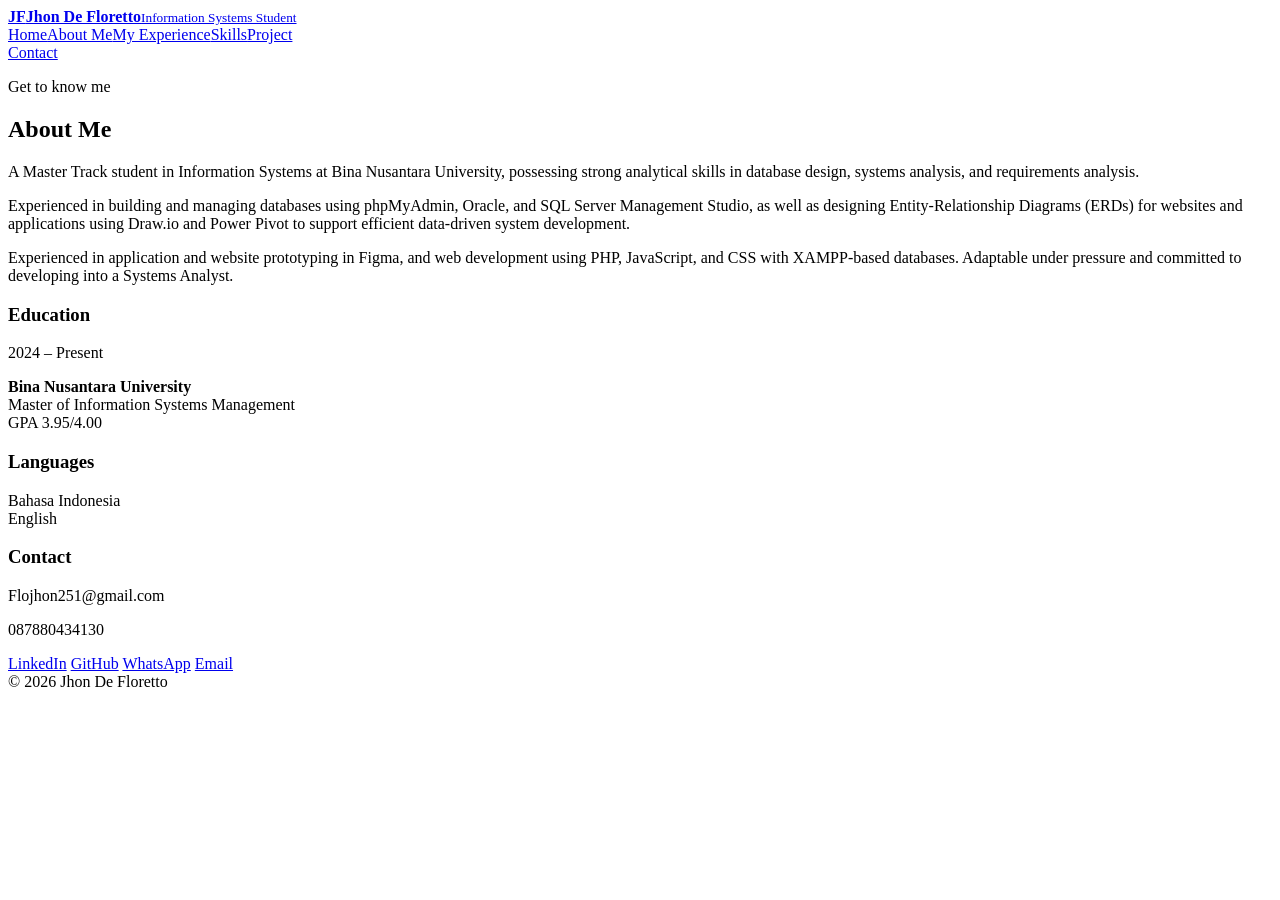
==== about.html @ 55f0c550 "Add files via upload" ====
<!DOCTYPE html>
<html lang="en">
<head>
<meta charset="utf-8">
<meta name="viewport" content="width=device-width, initial-scale=1, viewport-fit=cover">
<title>About Me | Jhon De Floretto</title>
<script>(function(){var d=document.documentElement,t=location.hash==='#t';if(t)d.classList.add('arriving','nosplash')})()</script>
<link rel="preconnect" href="https://fonts.googleapis.com"><link rel="preconnect" href="https://fonts.gstatic.com" crossorigin><link href="https://fonts.googleapis.com/css2?family=Plus+Jakarta+Sans:wght@400;500;600;700;800&display=swap" rel="stylesheet">
<link rel="stylesheet" href="css/style.css">
<noscript><style>.rv{opacity:1;--ty:0px}.w>span{transform:none}.hero .lab,.hero .role,.hero .d,.hero .btns,.hero .pw{opacity:1;transform:none}</style></noscript>
</head>
<body>
<div class="bg"><i></i><i></i><i></i></div>
<div id="prog"></div>

<div id="cv" aria-hidden="true"><i></i><i></i></div>
<header>
  <div class="bar glass">
    <a class="logo" href="index.html"><b>JF</b><span><strong>Jhon De Floretto</strong><small>Information Systems Student</small></span></a>
    <nav><a href="index.html">Home</a><a href="about.html" class="on" aria-current="page">About Me</a><a href="experience.html">My Experience</a><a href="skills.html">Skills</a><a href="projects.html">Project</a></nav>
    <a class="cta" href="#contact">Contact</a>
  </div>
</header>
<main class="page">
<p class="lab">Get to know me</p><h2>About Me</h2>
<div class="ab2">
  <div class="card rv">
    <p>A Master Track student in Information Systems at Bina Nusantara University, possessing strong analytical skills in database design, systems analysis, and requirements analysis.</p>
    <p>Experienced in building and managing databases using phpMyAdmin, Oracle, and SQL Server Management Studio, as well as designing Entity-Relationship Diagrams (ERDs) for websites and applications using Draw.io and Power Pivot to support efficient data-driven system development.</p>
    <p>Experienced in application and website prototyping in Figma, and web development using PHP, JavaScript, and CSS with XAMPP-based databases. Adaptable under pressure and committed to developing into a Systems Analyst.</p>
  </div>
  <div class="stk">
    <div class="card rv"><h3>Education</h3><p class="meta">2024 – Present</p><p><b>Bina Nusantara University</b><br>Master of Information Systems Management<br>GPA 3.95/4.00</p></div>
    <div class="card rv"><h3>Languages</h3><p>Bahasa Indonesia<br>English</p></div>
  </div>
</div>
</main>
<footer>
  <div class="fc glass">
    <div><h3>Contact</h3><p>Flojhon251@gmail.com</p><p>087880434130</p></div>
    <div class="links">
      <a href="https://www.linkedin.com/in/jhon-de-floretto-67709a324" target="_blank" rel="noopener">LinkedIn</a>
      <a href="https://github.com/JhonDeFloretto" target="_blank" rel="noopener">GitHub</a>
      <a href="https://wa.me/6287880434130" target="_blank" rel="noopener">WhatsApp</a>
      <a href="mailto:Flojhon251@gmail.com">Email</a>
    </div>
  </div>
  <div class="copy">© 2026 Jhon De Floretto</div>
</footer>
<script src="js/main.js"></script>
</body>
</html>
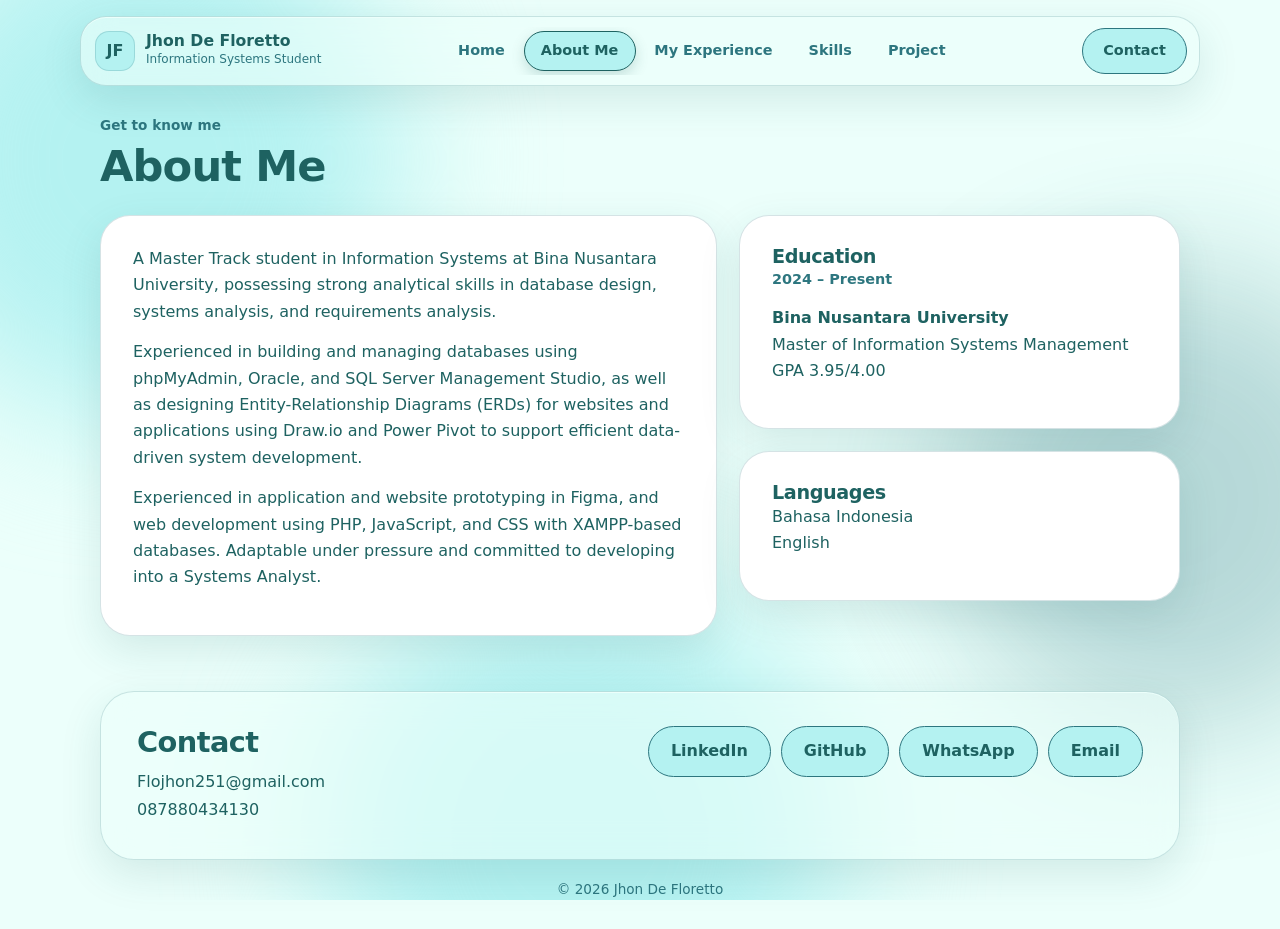
==== commit 21114f90: "Add files via upload" ====
--- a/about.html
+++ b/about.html
@@ -6,7 +6,7 @@
 <title>About Me | Jhon De Floretto</title>
 <script>(function(){var d=document.documentElement,t=location.hash==='#t';if(t)d.classList.add('arriving','nosplash')})()</script>
 <link rel="preconnect" href="https://fonts.googleapis.com"><link rel="preconnect" href="https://fonts.gstatic.com" crossorigin><link href="https://fonts.googleapis.com/css2?family=Plus+Jakarta+Sans:wght@400;500;600;700;800&display=swap" rel="stylesheet">
-<link rel="stylesheet" href="css/style.css">
+<link rel="stylesheet" href="style.css">
 <noscript><style>.rv{opacity:1;--ty:0px}.w>span{transform:none}.hero .lab,.hero .role,.hero .d,.hero .btns,.hero .pw{opacity:1;transform:none}</style></noscript>
 </head>
 <body>
@@ -47,6 +47,6 @@
   </div>
   <div class="copy">© 2026 Jhon De Floretto</div>
 </footer>
-<script src="js/main.js"></script>
+<script src="main.js"></script>
 </body>
 </html>
--- a/style.css
+++ b/style.css
@@ -0,0 +1,200 @@
+/* Jhon De Floretto portfolio — shared styles */
+:root{--d:#1E6261;--m:#2D767F;--l:#B4F2F1;--p:#ECFFFB;--w:#fff;--g:rgba(236,255,251,.62);--ln:rgba(45,118,127,.2);--sh:0 14px 40px rgba(30,98,97,.13);
+color-scheme:light;box-sizing:border-box;padding-top:env(safe-area-inset-top,0px);padding-bottom:env(safe-area-inset-bottom,0px)}
+*,*::before,*::after{box-sizing:border-box}
+html{scroll-padding-top:90px;scroll-behavior:smooth}
+body{margin:0;background:var(--p);color:var(--d);font:400 1rem/1.65 'Plus Jakarta Sans',system-ui,sans-serif;position:relative;overflow-x:hidden}
+h1,h2,h3{margin:0;line-height:1.12;letter-spacing:-.02em}
+a{color:inherit}
+a:focus-visible,button:focus-visible{outline:3px solid var(--m);outline-offset:3px}
+img{max-width:100%}
+
+/* background (unchanged look) */
+.bg{position:fixed;inset:0;z-index:-1;overflow:hidden}
+.bg i{position:absolute;border-radius:50%;filter:blur(70px);transition:transform .8s cubic-bezier(.2,.8,.2,1)}
+.bg i:nth-child(1){width:520px;height:520px;background:var(--l);left:-120px;top:-100px;transform:translate(calc(var(--mx,0)*40px),calc(var(--my,0)*30px))}
+.bg i:nth-child(2){width:460px;height:460px;background:var(--m);opacity:.28;right:-120px;top:30%;transform:translate(calc(var(--mx,0)*-50px),calc(var(--my,0)*-30px))}
+.bg i:nth-child(3){width:520px;height:520px;background:var(--l);left:25%;bottom:-200px;transform:translate(calc(var(--mx,0)*30px),calc(var(--my,0)*-40px))}
+.glass{background:var(--g);backdrop-filter:blur(16px);-webkit-backdrop-filter:blur(16px);border:1px solid var(--ln);box-shadow:var(--sh),inset 0 1px 0 var(--p)}
+
+/* scroll progress + cursor ring */
+#prog{position:fixed;left:0;top:0;height:3px;width:100%;transform:scaleX(0);transform-origin:left;background:var(--m);z-index:60}
+
+/* splash (index only) */
+#splash{position:fixed;inset:0;z-index:100;display:grid;place-items:center;background:var(--p);overflow:hidden;transition:opacity .8s,transform .8s cubic-bezier(.7,0,.3,1)}
+#splash.go{opacity:0;transform:scale(1.06)}
+.nosplash #splash{display:none}
+.sp{position:relative;text-align:center;padding:24px}
+.mark{width:92px;height:92px;margin:0 auto 26px;border-radius:30px;display:grid;place-items:center;font-size:1.9rem;font-weight:800;animation:rise .8s both}
+.sp h1{font-size:clamp(2rem,7vw,3.4rem);font-weight:800;animation:rise .8s .25s both}
+.sp p{margin:8px 0 30px;color:var(--m);font-weight:600;animation:rise .8s .45s both}
+.ld{width:220px;height:8px;border-radius:9px;margin:auto;overflow:hidden;background:var(--l)}
+.ld i{display:block;height:100%;border-radius:9px;background:var(--m);transform-origin:left;animation:fill 2.2s .4s cubic-bezier(.5,0,.2,1) both}
+@keyframes fill{from{transform:scaleX(0)}}
+@keyframes rise{from{opacity:0;transform:translateY(22px)}}
+
+/* page change between html files */
+#cv{position:fixed;inset:0;z-index:90;visibility:hidden;pointer-events:none;overflow:hidden}
+#cv.on,.arriving #cv{visibility:visible}
+#cv.on{pointer-events:all}
+#cv i{position:absolute;inset:0;transform:translateY(100%)}
+#cv i:first-child{background:var(--m)}#cv i:last-child{background:var(--l)}
+.arriving #cv i{transform:none}
+#cv.up i{transform:none;transition:transform .55s cubic-bezier(.7,0,.2,1)}
+#cv.up i:last-child{transition-delay:.1s}
+#cv.out i{transform:translateY(-100%);transition:transform .55s cubic-bezier(.7,0,.2,1)}
+#cv.out i:first-child{transition-delay:.1s}
+
+/* header + menu */
+header{position:sticky;top:env(safe-area-inset-top,0px);z-index:20;padding:16px 20px 0}
+.bar{max-width:1120px;margin:auto;display:flex;align-items:center;justify-content:space-between;gap:14px;border-radius:26px;padding:10px 12px 10px 14px}
+.logo{display:flex;align-items:center;gap:11px;text-decoration:none;white-space:nowrap}
+.logo b{width:40px;height:40px;border-radius:14px;display:grid;place-items:center;background:var(--l);border:1px solid var(--ln);font-weight:800;transition:transform .3s cubic-bezier(.3,1.6,.5,1)}
+.logo:hover b{transform:rotate(-10deg) scale(1.1)}
+.logo strong{display:block;font-size:.98rem;line-height:1.15}.logo small{display:block;color:var(--m);font-size:.75rem;font-weight:500}
+nav{position:relative;display:flex;gap:2px;overflow-x:auto;scrollbar-width:none;-ms-overflow-style:none;padding:4px}
+nav::-webkit-scrollbar{display:none;width:0;height:0}
+nav a{position:relative;z-index:1;text-decoration:none;padding:8px 17px;border-radius:99px;font-weight:600;font-size:.9rem;white-space:nowrap;overflow:hidden;color:var(--m);transition:color .2s,transform .18s ease-out}
+nav a:hover{color:var(--d)}
+nav a.on{color:var(--d);font-weight:800}
+.ind{position:absolute;z-index:0;top:4px;bottom:4px;left:0;width:0;border-radius:99px;background:var(--l);border:1.5px solid var(--d);box-shadow:0 5px 14px rgba(30,98,97,.2);pointer-events:none;transition:left .4s cubic-bezier(.3,1.25,.5,1),width .4s cubic-bezier(.3,1.25,.5,1),background .2s,border-color .2s,box-shadow .2s}
+.ind.hov{background:var(--p);border-color:var(--ln);box-shadow:none}
+.cta{position:relative;overflow:hidden;text-decoration:none;font-weight:700;font-size:.9rem;padding:10px 20px;border-radius:99px;background:var(--l);border:1px solid var(--m);white-space:nowrap;transition:transform .18s ease-out}
+
+/* layout + cards (white) */
+.page{max-width:1120px;margin:auto;padding:28px 20px 56px}
+.card{background:var(--w);border:1px solid var(--ln);border-radius:30px;padding:30px 32px;margin-bottom:22px;box-shadow:var(--sh)}
+.lab{color:var(--m);font-weight:700;font-size:.85rem;margin:0 0 6px}
+h2{font-size:clamp(1.9rem,4vw,2.7rem);font-weight:800;margin-bottom:24px}
+h3{font-size:1.2rem;font-weight:700}
+.meta{color:var(--m);font-weight:600;font-size:.9rem;margin:2px 0 0}
+ul{margin:10px 0 0;padding-left:1.15em}li{margin:6px 0}
+
+/* tilt + reveal + magnet */
+.tilt,.rv{transform:perspective(900px) translateY(var(--ty,0px)) rotateX(var(--rx,0deg)) rotateY(var(--ry,0deg));transition:transform .3s ease-out,box-shadow .3s}
+.tilt.live{transition:transform .08s linear,box-shadow .3s}
+.tilt:hover{box-shadow:0 24px 54px rgba(30,98,97,.22)}
+.tilt::after{content:"";position:absolute;inset:0;border-radius:inherit;pointer-events:none;opacity:0;transition:opacity .3s;background:radial-gradient(circle at var(--gx,50%) var(--gy,30%),rgba(180,242,241,.45),transparent 55%)}
+.tilt{position:relative}.tilt:hover::after{opacity:1}
+.rv{opacity:0;--ty:34px;transition:opacity .8s ease var(--d,0s),transform .8s cubic-bezier(.2,.8,.2,1) var(--d,0s)}
+.rv.in{opacity:1;--ty:0px}
+.rv.done{transition:transform .3s ease-out,opacity .3s,box-shadow .3s}
+.rv.done.live{transition:transform .08s linear,box-shadow .3s}
+.btn,.links a,.more a,.view{position:relative;overflow:hidden;transition:transform .18s ease-out,background .2s}
+.btn:active,.view:active,.cta:active,.links a:active,.more a:active,nav a:active{transform:scale(.93)!important}
+.rp{position:absolute;border-radius:50%;background:var(--m);opacity:.35;pointer-events:none;transform:scale(0);animation:rp .65s ease-out forwards}
+@keyframes rp{to{transform:scale(1);opacity:0}}
+
+/* hero */
+.hero{display:grid;grid-template-columns:1.1fr .9fr;gap:36px;align-items:center;padding:18px 8px 34px}
+.hero h1{font-size:clamp(2.8rem,6.4vw,4.8rem);font-weight:800;letter-spacing:-.035em;margin:6px 0 8px}
+.w{display:inline-block;overflow:hidden;vertical-align:bottom;padding-bottom:.1em;margin-right:.22em}
+.w>span{display:inline-block;transform:translateY(110%);transition:transform .9s cubic-bezier(.2,.8,.2,1) calc(var(--i,0)*.12s)}
+.ready .w>span{transform:none}
+.role{font-size:clamp(1.4rem,3vw,2.1rem);font-weight:700;color:var(--m);margin:0}
+.hero p.d{max-width:46ch;margin:18px 0 0;font-size:1.05rem}
+.btns{display:flex;gap:12px;flex-wrap:wrap;margin-top:28px}
+.btn{text-decoration:none;font-weight:700;padding:14px 28px;border-radius:99px;background:var(--l);border:1.5px solid var(--d);box-shadow:0 8px 22px rgba(30,98,97,.2)}
+.btn.alt{background:var(--w);box-shadow:none;border-color:var(--ln)}
+.pw{justify-self:center;width:min(100%,400px)}
+.frame{border-radius:46px;padding:12px;width:100%;cursor:pointer;touch-action:pan-y}
+.frame img{display:block;width:100%;aspect-ratio:5/7;object-fit:cover;object-position:top;border-radius:36px}
+.frame.wob{animation:wob .8s cubic-bezier(.3,1.5,.5,1)}
+@keyframes wob{0%{transform:perspective(900px) rotate(0)}20%{transform:perspective(900px) rotate(-5deg) scale(1.03)}40%{transform:perspective(900px) rotate(4deg) scale(1.02)}60%{transform:perspective(900px) rotate(-2.5deg)}80%{transform:perspective(900px) rotate(1.5deg)}100%{transform:perspective(900px) rotate(0)}}
+.badges{display:grid;grid-template-columns:1fr 1fr;gap:12px;margin-top:16px}
+.badge{border-radius:22px;padding:12px 18px}
+.badge b{display:block;font-size:1.7rem;font-weight:800;line-height:1.1}.badge span{font-size:.78rem;color:var(--m);font-weight:600;display:block;line-height:1.3}
+.about{display:grid;grid-template-columns:1fr 1fr;gap:32px;align-items:center}
+.about p{margin:0 0 18px;max-width:52ch}
+.more{display:flex;justify-content:space-between;align-items:end;gap:12px;flex-wrap:wrap}
+.more a{font-weight:700;text-decoration:none;padding:10px 20px;border-radius:99px;margin-bottom:24px}
+
+/* images */
+.pic{display:block;position:relative;width:100%;padding:0;border:0;border-radius:20px;overflow:hidden;background:var(--l);cursor:zoom-in;aspect-ratio:16/10}
+.pic img{width:100%;height:100%;object-fit:cover;object-position:top;display:block;transition:transform .6s cubic-bezier(.2,.8,.2,1)}
+.pic:hover img{transform:scale(1.08)}
+.pic .zoom{position:absolute;right:12px;bottom:12px;padding:5px 14px;border-radius:99px;background:var(--p);border:1px solid var(--ln);font:700 .78rem 'Plus Jakarta Sans',sans-serif;color:var(--d);opacity:0;transform:translateY(8px);transition:.3s}
+.pic:hover .zoom,.pic:focus-visible .zoom{opacity:1;transform:none}
+#lb{position:fixed;inset:0;z-index:120;display:none;place-items:center;padding:24px;background:rgba(236,255,251,.82);backdrop-filter:blur(14px);cursor:zoom-out}
+#lb.show{display:grid;animation:rise .35s both}
+#lb img{max-width:min(94vw,1100px);max-height:80vh;border-radius:22px;border:6px solid var(--w);box-shadow:var(--sh)}
+#lb p{margin:14px 0 0;text-align:center;font-weight:700}
+
+/* grids */
+.grid{display:grid;grid-template-columns:repeat(auto-fit,minmax(310px,1fr));gap:22px}
+.grid .card{margin:0;padding:16px 16px 24px}
+.grid .card{display:flex;flex-direction:column;padding-bottom:28px}
+.grid .pic{flex:none}
+.grid .in{flex:1;padding:18px 12px 4px;display:flex;flex-direction:column}
+.grid .in p{margin:6px 0 12px}
+.tools{margin-top:auto;display:flex;flex-wrap:wrap;gap:6px}
+.tools span{background:var(--p);border:1px solid var(--ln);padding:3px 12px;border-radius:99px;font-size:.8rem;font-weight:600}
+.tag{position:absolute;right:28px;top:28px;z-index:2;font-size:.78rem;font-weight:700;padding:3px 13px;border-radius:99px;background:var(--p);border:1px solid var(--ln)}
+.ab2{display:grid;grid-template-columns:1.4fr 1fr;gap:22px}.ab2 .card{margin:0}.ab2 p{margin:0 0 14px}
+.stk{display:grid;gap:22px;align-content:start}
+.tl{display:grid;gap:22px}.tl .card{margin:0}
+.exp{display:grid;grid-template-columns:1fr 330px;gap:30px;align-items:center}
+.exp.solo{grid-template-columns:1fr}
+.exp .pic{aspect-ratio:4/3;cursor:zoom-in}
+.tiles{display:grid;grid-template-columns:repeat(auto-fill,minmax(122px,1fr));gap:14px}
+.tile{display:flex;flex-direction:column;align-items:center;gap:9px;padding:18px 8px 14px;border-radius:22px;background:var(--p);border:1px solid var(--ln);font-size:.8rem;font-weight:600;text-align:center;line-height:1.25}
+.tile svg{width:38px;height:38px}
+.tile:hover svg{animation:wig .6s}
+@keyframes wig{25%{transform:rotate(-14deg) scale(1.12)}50%{transform:rotate(10deg) scale(1.12)}75%{transform:rotate(-5deg)}}
+.sk{margin-bottom:22px}.sk h3{margin-bottom:16px}
+
+/* footer */
+footer{max-width:1120px;margin:0 auto;padding:0 20px calc(28px + env(safe-area-inset-bottom,0px))}
+.fc{border-radius:34px;padding:34px 36px;display:flex;justify-content:space-between;gap:28px;flex-wrap:wrap}
+.fc h3{font-size:1.8rem;margin-bottom:10px}.fc p{margin:2px 0}
+.links{display:flex;gap:10px;flex-wrap:wrap;align-items:flex-start}
+.links a{text-decoration:none;font-weight:700;padding:11px 22px;border-radius:99px;background:var(--l);border:1px solid var(--m)}
+.copy{text-align:center;color:var(--m);font-size:.85rem;margin-top:18px}
+
+@media(max-width:800px){
+.hero,.about,.ab2,.exp{grid-template-columns:1fr}.pw{order:-1;width:min(88%,340px)}
+.bar{flex-wrap:wrap}.cta{display:none}nav{order:3;width:100%}.card{padding:24px 22px}.tag{right:22px;top:22px}}
+@media(hover:none){#bub{display:none}}
+@media(prefers-reduced-motion:reduce){*{animation:none!important;transition:none!important}.rv{opacity:1;--ty:0px}.w>span{transform:none}}
+.sub{font-size:1.25rem;font-weight:700;color:var(--m);margin:34px 0 16px}.sub:first-of-type{margin-top:0}
+.tile svg.wide{width:88px;height:38px}
+.pic img{object-fit:contain;object-position:center}
+.exp .pic img{object-fit:cover;object-position:center}
+
+/* home entrance */
+.hero .lab,.hero .role,.hero .d,.hero .btns,.hero .pw{opacity:0;transform:translateY(26px);transition:opacity .8s ease var(--dl,0s),transform .9s cubic-bezier(.2,.8,.2,1) var(--dl,0s)}
+.ready .hero .lab,.ready .hero .role,.ready .hero .d,.ready .hero .btns,.ready .hero .pw{opacity:1;transform:none}
+.hero .lab{--dl:.05s}.hero .pw{--dl:.3s}.hero .role{--dl:.5s}.hero .d{--dl:.65s}.hero .btns{--dl:.8s}
+#splash{cursor:pointer}
+
+/* bubble-wand cursor: system cursor hidden on mouse devices */
+@media(hover:hover) and (pointer:fine){*,*::before,*::after{cursor:none!important}}
+#bub{position:fixed;left:0;top:0;width:0;height:0;pointer-events:none;z-index:200;opacity:0;transition:opacity .3s}
+#bub.on{opacity:1}
+#bub svg{position:absolute;left:-18px;top:-18px;width:48px;height:64px;overflow:visible;transform-origin:18px 18px;filter:drop-shadow(0 4px 6px rgba(30,98,97,.25))}
+
+/* realistic soap bubbles: clear centre, rainbow film on the rim, glossy highlights */
+.pop{position:fixed;left:0;top:0;border-radius:50%;pointer-events:none;z-index:199;opacity:0;
+background:
+radial-gradient(circle at 30% 24%,rgba(255,255,255,.95) 0 7%,rgba(255,255,255,0) 21%),
+radial-gradient(ellipse at 72% 80%,rgba(255,255,255,.55) 0 6%,rgba(255,255,255,0) 19%),
+radial-gradient(circle at 50% 50%,rgba(255,255,255,.05) 0 52%,hsla(var(--h),95%,76%,.25) 76%,hsla(var(--h2),95%,70%,.42) 100%);
+box-shadow:inset 0 0 7px rgba(255,255,255,.6),0 0 7px hsla(var(--h),90%,70%,.4);
+animation:pf .8s cubic-bezier(.2,.7,.3,1) var(--dl,0s) forwards}
+.pop::before{content:"";position:absolute;inset:0;border-radius:50%;opacity:.8;
+background:conic-gradient(from var(--r,0deg),hsla(0,100%,68%,.75),hsla(50,100%,64%,.75),hsla(120,90%,64%,.7),hsla(190,100%,66%,.75),hsla(260,100%,72%,.75),hsla(320,100%,70%,.75),hsla(360,100%,68%,.75));
+-webkit-mask:radial-gradient(circle,transparent 56%,#000 94%);mask:radial-gradient(circle,transparent 56%,#000 94%)}
+@keyframes pf{
+0%{transform:translate(0,0) scale(.3);opacity:0}
+12%{opacity:1}
+60%{transform:translate(var(--dx),var(--dy)) scale(1);opacity:1}
+76%{transform:translate(var(--dx),var(--dy)) scale(1.08);opacity:1}
+88%{transform:translate(var(--dx),var(--dy)) scale(1.22);opacity:.8}
+100%{transform:translate(var(--dx),var(--dy)) scale(1.5);opacity:0}}
+
+/* project view button (tool icon + label) */
+.view{display:inline-flex;align-items:center;gap:9px;align-self:flex-start;padding:9px 18px 9px 14px;border-radius:99px;background:var(--l);border:1.5px solid var(--d);font-weight:700;font-size:.86rem;text-decoration:none;white-space:nowrap}
+.view svg{width:19px;height:19px;flex:none}
+.view:hover{background:var(--w)}
+.grid .in .view{margin-top:auto}
+.grid .in .tools + .view{margin-top:18px}
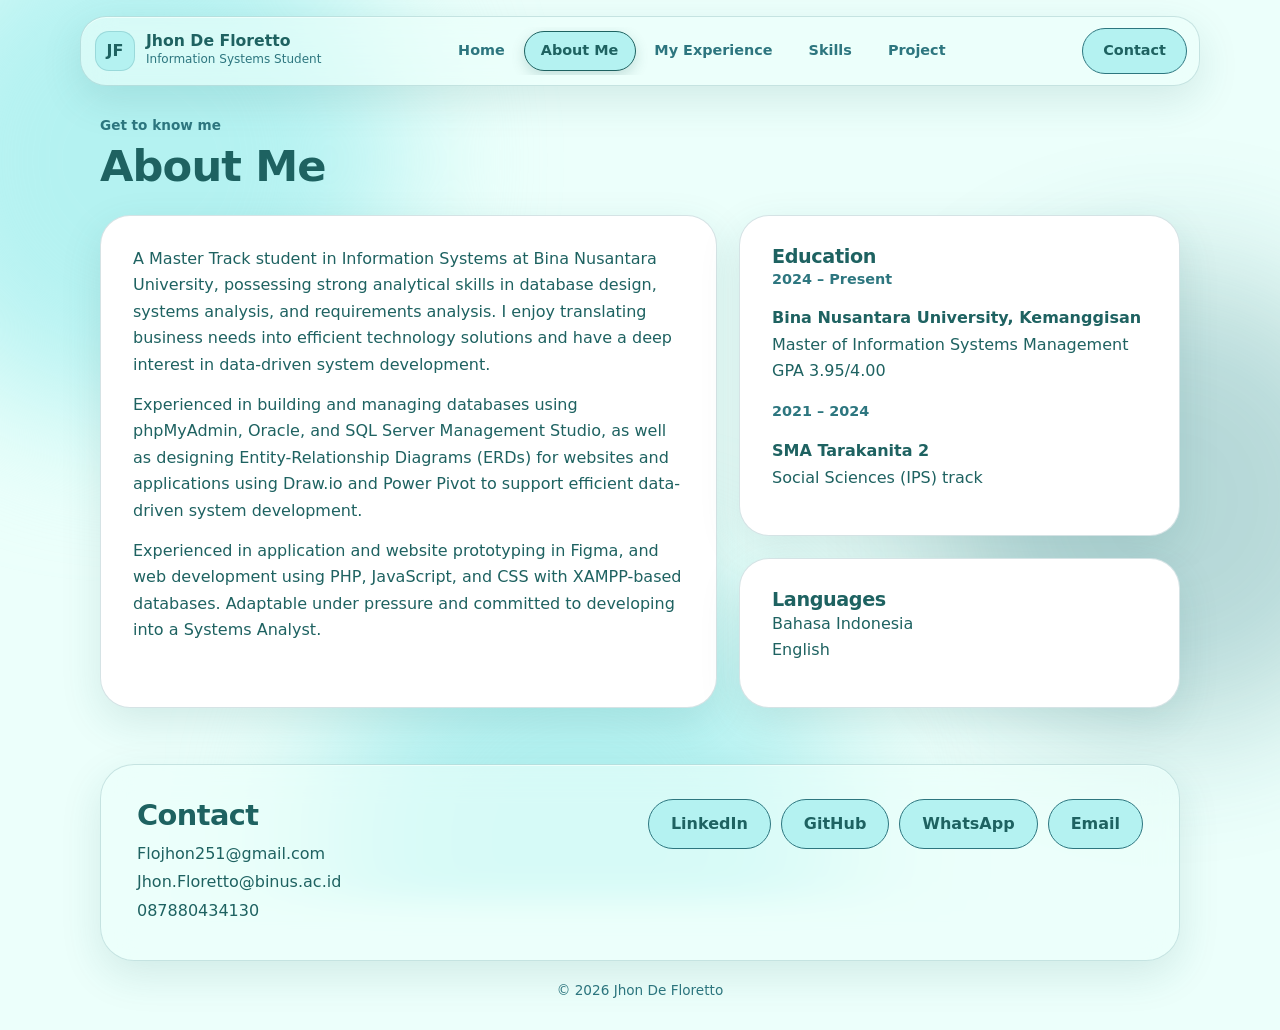
==== commit 77fef93c: "Update about.html" ====
--- a/about.html
+++ b/about.html
@@ -1,52 +1,142 @@
-<!DOCTYPE html>
+<!doctype html>
 <html lang="en">
-<head>
-<meta charset="utf-8">
-<meta name="viewport" content="width=device-width, initial-scale=1, viewport-fit=cover">
-<title>About Me | Jhon De Floretto</title>
-<script>(function(){var d=document.documentElement,t=location.hash==='#t';if(t)d.classList.add('arriving','nosplash')})()</script>
-<link rel="preconnect" href="https://fonts.googleapis.com"><link rel="preconnect" href="https://fonts.gstatic.com" crossorigin><link href="https://fonts.googleapis.com/css2?family=Plus+Jakarta+Sans:wght@400;500;600;700;800&display=swap" rel="stylesheet">
-<link rel="stylesheet" href="style.css">
-<noscript><style>.rv{opacity:1;--ty:0px}.w>span{transform:none}.hero .lab,.hero .role,.hero .d,.hero .btns,.hero .pw{opacity:1;transform:none}</style></noscript>
-</head>
-<body>
-<div class="bg"><i></i><i></i><i></i></div>
-<div id="prog"></div>
+  <head>
+    <meta charset="utf-8" />
+    <meta
+      name="viewport"
+      content="width=device-width, initial-scale=1, viewport-fit=cover"
+    />
+    <title>About Me | Jhon De Floretto</title>
+    <script>
+      (function () {
+        var d = document.documentElement,
+          t = location.hash === "#t";
+        if (t) d.classList.add("arriving", "nosplash");
+      })();
+    </script>
+    <link rel="preconnect" href="https://fonts.googleapis.com" />
+    <link rel="preconnect" href="https://fonts.gstatic.com" crossorigin />
+    <link
+      href="https://fonts.googleapis.com/css2?family=Plus+Jakarta+Sans:wght@400;500;600;700;800&display=swap"
+      rel="stylesheet"
+    />
+    <link rel="stylesheet" href="style.css" />
+    <noscript
+      ><style>
+        .rv {
+          opacity: 1;
+          --ty: 0px;
+        }
+        .w > span {
+          transform: none;
+        }
+        .hero .lab,
+        .hero .role,
+        .hero .d,
+        .hero .btns,
+        .hero .pw {
+          opacity: 1;
+          transform: none;
+        }
+      </style></noscript
+    >
+  </head>
+  <body>
+    <div class="bg"><i></i><i></i><i></i></div>
+    <div id="prog"></div>
 
-<div id="cv" aria-hidden="true"><i></i><i></i></div>
-<header>
-  <div class="bar glass">
-    <a class="logo" href="index.html"><b>JF</b><span><strong>Jhon De Floretto</strong><small>Information Systems Student</small></span></a>
-    <nav><a href="index.html">Home</a><a href="about.html" class="on" aria-current="page">About Me</a><a href="experience.html">My Experience</a><a href="skills.html">Skills</a><a href="projects.html">Project</a></nav>
-    <a class="cta" href="#contact">Contact</a>
-  </div>
-</header>
-<main class="page">
-<p class="lab">Get to know me</p><h2>About Me</h2>
-<div class="ab2">
-  <div class="card rv">
-    <p>A Master Track student in Information Systems at Bina Nusantara University, possessing strong analytical skills in database design, systems analysis, and requirements analysis.</p>
-    <p>Experienced in building and managing databases using phpMyAdmin, Oracle, and SQL Server Management Studio, as well as designing Entity-Relationship Diagrams (ERDs) for websites and applications using Draw.io and Power Pivot to support efficient data-driven system development.</p>
-    <p>Experienced in application and website prototyping in Figma, and web development using PHP, JavaScript, and CSS with XAMPP-based databases. Adaptable under pressure and committed to developing into a Systems Analyst.</p>
-  </div>
-  <div class="stk">
-    <div class="card rv"><h3>Education</h3><p class="meta">2024 – Present</p><p><b>Bina Nusantara University</b><br>Master of Information Systems Management<br>GPA 3.95/4.00</p></div>
-    <div class="card rv"><h3>Languages</h3><p>Bahasa Indonesia<br>English</p></div>
-  </div>
-</div>
-</main>
-<footer>
-  <div class="fc glass">
-    <div><h3>Contact</h3><p>Flojhon251@gmail.com</p><p>087880434130</p></div>
-    <div class="links">
-      <a href="https://www.linkedin.com/in/jhon-de-floretto-67709a324" target="_blank" rel="noopener">LinkedIn</a>
-      <a href="https://github.com/JhonDeFloretto" target="_blank" rel="noopener">GitHub</a>
-      <a href="https://wa.me/6287880434130" target="_blank" rel="noopener">WhatsApp</a>
-      <a href="mailto:Flojhon251@gmail.com">Email</a>
-    </div>
-  </div>
-  <div class="copy">© 2026 Jhon De Floretto</div>
-</footer>
-<script src="main.js"></script>
-</body>
+    <div id="cv" aria-hidden="true"><i></i><i></i></div>
+    <header>
+      <div class="bar glass">
+        <a class="logo" href="index.html"
+          ><b>JF</b
+          ><span
+            ><strong>Jhon De Floretto</strong
+            ><small>Information Systems Student</small></span
+          ></a
+        >
+        <nav>
+          <a href="index.html">Home</a
+          ><a href="about.html" class="on" aria-current="page">About Me</a
+          ><a href="experience.html">My Experience</a
+          ><a href="skills.html">Skills</a><a href="projects.html">Project</a>
+        </nav>
+        <a class="cta" href="#contact">Contact</a>
+      </div>
+    </header>
+    <main class="page">
+      <p class="lab">Get to know me</p>
+      <h2>About Me</h2>
+      <div class="ab2">
+        <div class="card rv">
+          <p>
+            A Master Track student in Information Systems at Bina Nusantara
+            University, possessing strong analytical skills in database design,
+            systems analysis, and requirements analysis. I enjoy translating
+            business needs into efficient technology solutions and have a deep
+            interest in data-driven system development.
+          </p>
+          <p>
+            Experienced in building and managing databases using phpMyAdmin,
+            Oracle, and SQL Server Management Studio, as well as designing
+            Entity-Relationship Diagrams (ERDs) for websites and applications
+            using Draw.io and Power Pivot to support efficient data-driven
+            system development.
+          </p>
+          <p>
+            Experienced in application and website prototyping in Figma, and web
+            development using PHP, JavaScript, and CSS with XAMPP-based
+            databases. Adaptable under pressure and committed to developing into
+            a Systems Analyst.
+          </p>
+        </div>
+        <div class="stk">
+          <div class="card rv">
+            <h3>Education</h3>
+            <p class="meta">2024 – Present</p>
+            <p>
+              <b>Bina Nusantara University, Kemanggisan</b><br />Master of
+              Information Systems Management<br />GPA 3.95/4.00
+            </p>
+            <p class="meta" style="margin-top: 16px">2021 – 2024</p>
+            <p><b>SMA Tarakanita 2</b><br />Social Sciences (IPS) track</p>
+          </div>
+          <div class="card rv">
+            <h3>Languages</h3>
+            <p>Bahasa Indonesia<br />English</p>
+          </div>
+        </div>
+      </div>
+    </main>
+    <footer>
+      <div class="fc glass">
+        <div>
+          <h3>Contact</h3>
+          <p>Flojhon251@gmail.com</p>
+          <p>Jhon.Floretto@binus.ac.id</p>
+          <p>087880434130</p>
+        </div>
+        <div class="links">
+          <a
+            href="https://www.linkedin.com/in/jhon-de-floretto-67709a324"
+            target="_blank"
+            rel="noopener"
+            >LinkedIn</a
+          >
+          <a
+            href="https://github.com/JhonDeFloretto"
+            target="_blank"
+            rel="noopener"
+            >GitHub</a
+          >
+          <a href="https://wa.me/6287880434130" target="_blank" rel="noopener"
+            >WhatsApp</a
+          >
+          <a href="mailto:Flojhon251@gmail.com">Email</a>
+        </div>
+      </div>
+      <div class="copy">© 2026 Jhon De Floretto</div>
+    </footer>
+    <script src="main.js"></script>
+  </body>
 </html>
